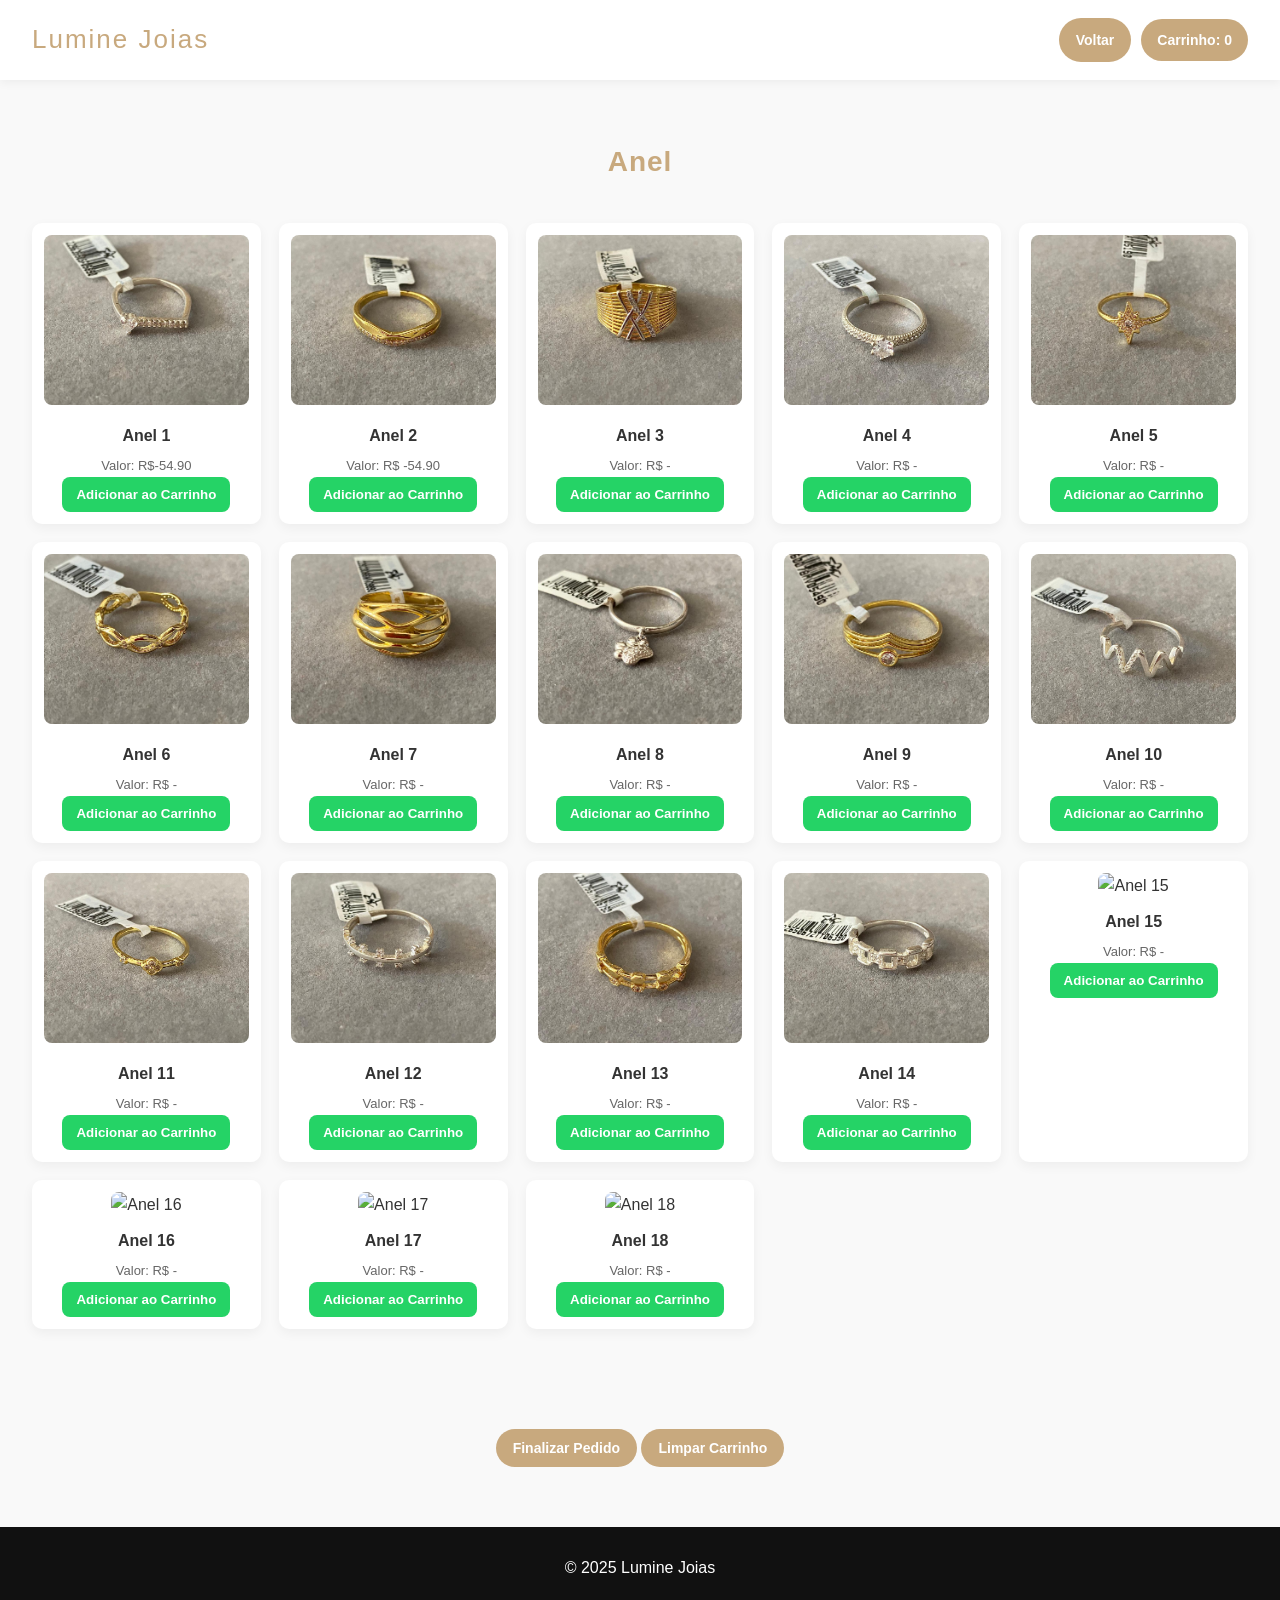
==== anel.html @ 7df18881 "Update anel.html" ====
<!doctype html>
<html lang="pt-BR">
<head>
<meta charset="utf-8"/><meta name="viewport" content="width=device-width,initial-scale=1"/>
<title>Anel - Lumine Joias</title>
<meta name="description" content="Categoria de Anel da Lumine Joias. Peças exclusivas com garantia.">
<link rel="stylesheet" href="style.css"/>
</head>
<body>
<header><div class="logo">Lumine Joias</div><div><a class="btn" href="index.html">Voltar</a> <span class="cart-indicator">Carrinho: <span id="cart-count">0</span></span></div></header>
<section class="section"><h2>Anel</h2><div class="product-grid">
    <div class="product-item">
      <img src="fotos/aneis/anel1.jpeg" alt="Anel 1"/>
      <h3>Anel 1</h3>
      <p class="small-note">Valor: R$-54.90 </p>
      <button class="add-btn" onclick="addToCart('Anel 1')">Adicionar ao Carrinho</button>
    </div>
    <div class="product-item">
      <img src="fotos/aneis/anel2.jpeg" alt="Anel 2"/>
      <h3>Anel 2</h3>
      <p class="small-note">Valor: R$ -54.90</p> 
      <button class="add-btn" onclick="addToCart('Anel 2')">Adicionar ao Carrinho</button>
    </div>
    <div class="product-item">
      <img src="fotos/aneis/anel3.jpeg" alt="Anel 3"/>
      <h3>Anel 3</h3>
      <p class="small-note">Valor: R$ -</p>
      <button class="add-btn" onclick="addToCart('Anel 3')">Adicionar ao Carrinho</button>
    </div>
    <div class="product-item">
      <img src="fotos/aneis/anel4.jpeg" alt="Anel 4"/>
      <h3>Anel 4</h3>
      <p class="small-note">Valor: R$ -</p>
      <button class="add-btn" onclick="addToCart('Anel 4')">Adicionar ao Carrinho</button>
    </div>
    <div class="product-item">
      <img src="fotos/aneis/anel5.jpeg" alt="Anel 5"/>
      <h3>Anel 5</h3>
      <p class="small-note">Valor: R$ -</p>
      <button class="add-btn" onclick="addToCart('Anel 5')">Adicionar ao Carrinho</button>
    </div>
    <div class="product-item">
      <img src="fotos/aneis/anel6.jpeg" alt="Anel 6"/>
      <h3>Anel 6</h3>
      <p class="small-note">Valor: R$ -</p>
      <button class="add-btn" onclick="addToCart('Anel 6')">Adicionar ao Carrinho</button>
    </div>
    <div class="product-item">
      <img src="fotos/aneis/anel7.jpeg" alt="Anel 7"/>
      <h3>Anel 7</h3>
      <p class="small-note">Valor: R$ -</p>
      <button class="add-btn" onclick="addToCart('Anel 7')">Adicionar ao Carrinho</button>
    </div>
    <div class="product-item">
      <img src="fotos/aneis/anel8.jpeg" alt="Anel 8"/>
      <h3>Anel 8</h3>
      <p class="small-note">Valor: R$ -</p>
      <button class="add-btn" onclick="addToCart('Anel 8')">Adicionar ao Carrinho</button>
    </div>
    <div class="product-item">
      <img src="fotos/aneis/anel9.jpeg" alt="Anel 9"/>
      <h3>Anel 9</h3>
      <p class="small-note">Valor: R$ -</p>
      <button class="add-btn" onclick="addToCart('Anel 9')">Adicionar ao Carrinho</button>
    </div>
    <div class="product-item">
      <img src="fotos/aneis/anel10.jpeg" alt="Anel 10"/>
      <h3>Anel 10</h3>
      <p class="small-note">Valor: R$ -</p>
      <button class="add-btn" onclick="addToCart('Anel 10')">Adicionar ao Carrinho</button>
    </div>
    <div class="product-item">
      <img src="fotos/aneis/anel11.jpeg" alt="Anel 11"/>
      <h3>Anel 11</h3>
      <p class="small-note">Valor: R$ -</p>
      <button class="add-btn" onclick="addToCart('Anel 11')">Adicionar ao Carrinho</button>
    </div>
    <div class="product-item">
      <img src="fotos/aneis/anel12.jpeg" alt="Anel 12"/>
      <h3>Anel 12</h3>
      <p class="small-note">Valor: R$ -</p>
      <button class="add-btn" onclick="addToCart('Anel 12')">Adicionar ao Carrinho</button>
    </div>
    <div class="product-item">
      <img src="fotos/aneis/anel13.jpeg" alt="Anel 13"/>
      <h3>Anel 13</h3>
      <p class="small-note">Valor: R$ -</p>
      <button class="add-btn" onclick="addToCart('Anel 13')">Adicionar ao Carrinho</button>
    </div>
    <div class="product-item">
      <img src="fotos/aneis/anel14.jpeg" alt="Anel 14"/>
      <h3>Anel 14</h3>
      <p class="small-note">Valor: R$ -</p>
      <button class="add-btn" onclick="addToCart('Anel 14')">Adicionar ao Carrinho</button>
    </div>
    <div class="product-item">
      <img src="fotos/aneis/anel15.jpeg" alt="Anel 15"/>
      <h3>Anel 15</h3>
      <p class="small-note">Valor: R$ -</p>
      <button class="add-btn" onclick="addToCart('Anel 15')">Adicionar ao Carrinho</button>
    </div>
    <div class="product-item">
      <img src="fotos/aneis/anel16.jpeg" alt="Anel 16"/>
      <h3>Anel 16</h3>
      <p class="small-note">Valor: R$ -</p>
      <button class="add-btn" onclick="addToCart('Anel 16')">Adicionar ao Carrinho</button>
    </div>
    <div class="product-item">
      <img src="fotos/aneis/anel17.jpeg" alt="Anel 17"/>
      <h3>Anel 17</h3>
      <p class="small-note">Valor: R$ -</p>
      <button class="add-btn" onclick="addToCart('Anel 17')">Adicionar ao Carrinho</button>
    </div>
    <div class="product-item">
      <img src="fotos/aneis/anel18.jpeg" alt="Anel 18"/>
      <h3>Anel 18</h3>
      <p class="small-note">Valor: R$ -</p>
      <button class="add-btn" onclick="addToCart('Anel 18')">Adicionar ao Carrinho</button>
    </div></div></section>
<div style="text-align:center;padding:20px"><button class="btn" onclick="finalizeOrder()">Finalizar Pedido</button> <button class="btn" onclick="clearCart()">Limpar Carrinho</button></div>
<footer class="footer"><p>© 2025 Lumine Joias</p></footer>
<script src="carrinho.js"></script>
</body></html>
---- style.css ----
/* ===============================
   Lumine Joias - style.css
   Premium, limpo e responsivo
   =============================== */
.destaque {
  background: #25D366;
}
* {
  box-sizing: border-box;
  margin: 0;
  padding: 0;
}

html {
  scroll-behavior: smooth;
}

body {
  font-family: Arial, Helvetica, sans-serif;
  background: #f9f9f9;
  color: #333;
  line-height: 1.6;
}

/* ================= HEADER ================= */

header {
  background: #fff;
  padding: 18px 32px;
  display: flex;
  align-items: center;
  justify-content: space-between;
  gap: 16px;
  box-shadow: 0 2px 10px rgba(0, 0, 0, 0.06);
  position: sticky;
  top: 0;
  z-index: 1000;
}

.logo {
  font-size: 26px;
  letter-spacing: 2px;
  font-weight: 300;
  color: #C8A97E;
  white-space: nowrap;
}

header > div:last-child {
  display: flex;
  align-items: center;
  flex-wrap: wrap;
  gap: 10px;
  justify-content: flex-end;
}

/* Botões do menu */
.btn {
  display: inline-flex;
  align-items: center;
  justify-content: center;
  background: #C8A97E;
  color: #fff;
  padding: 10px 16px;
  border-radius: 999px;
  text-decoration: none;
  font-weight: 700;
  font-size: 14px;
  transition: 0.25s ease;
  border: 1px solid transparent;
}

.btn:hover {
  background: #b8956c;
  transform: translateY(-1px);
}

/* Indicador do carrinho */
.cart-indicator {
  background: #C8A97E;
  padding: 10px 16px;
  border-radius: 999px;
  color: #fff;
  font-weight: 700;
  font-size: 14px;
  white-space: nowrap;
}

/* ================= HERO ================= */

.hero {
  background-image: url('fotos/aneis/mostruario2026.png');
  background-size: cover;
  background-position: center center;
  background-repeat: no-repeat;

  height: 62vh;
  min-height: 420px;
  display: flex;
  align-items: center;
  justify-content: center;

  position: relative;
  overflow: hidden;
}

/* Camada escura sofisticada */
.hero::before {
  content: "";
  position: absolute;
  inset: 0;
  background: linear-gradient(
    to bottom,
    rgba(0, 0, 0, 0.58),
    rgba(0, 0, 0, 0.28)
  );
}

/* Conteúdo sobre a imagem */
.hero .content {
  position: relative;
  z-index: 2;
  text-align: center;
  color: #fff;
  padding: 24px;
  max-width: 900px;
}

/* Título do hero */
.hero h1 {
  font-size: clamp(2.4rem, 5vw, 4.8rem);
  font-weight: 300;
  letter-spacing: 6px;
  text-transform: uppercase;
  margin-bottom: 10px;
}

/* Texto do hero */
.hero p {
  font-size: clamp(1rem, 2vw, 1.15rem);
  letter-spacing: 2px;
  margin-bottom: 18px;
  opacity: 0.96;
}

/* Botão do hero */
.btn-hero {
  display: inline-block;
  padding: 13px 24px;
  border-radius: 999px;
  background: transparent;
  border: 1px solid #C8A97E;
  color: #C8A97E;
  text-decoration: none;
  font-weight: 700;
  letter-spacing: 1.5px;
  transition: 0.25s ease;
}

.btn-hero:hover {
  background: #C8A97E;
  color: #111;
  transform: translateY(-1px);
}

/* ================= SEÇÕES ================= */

.section {
  padding: 60px 32px;
  text-align: center;
}

.section h2 {
  color: #C8A97E;
  margin-bottom: 18px;
  font-size: 28px;
  letter-spacing: 1px;
}

/* ================= CARD DE CATEGORIAS ================= */

.products {
  display: grid;
  grid-template-columns: repeat(auto-fit, minmax(220px, 1fr));
  gap: 24px;
  margin-top: 24px;
}

.card {
  background: #fff;
  border-radius: 14px;
  overflow: hidden;
  box-shadow: 0 8px 24px rgba(0, 0, 0, 0.06);
  transition: 0.25s ease;
}

.card:hover {
  transform: translateY(-4px);
}

.card img {
  width: 100%;
  height: 240px;
  object-fit: cover;
  display: block;
}

.card .info {
  padding: 16px;
  text-align: left;
}

.card h3 {
  margin-bottom: 6px;
  font-size: 18px;
  color: #222;
}

.card p {
  margin-bottom: 12px;
  color: #666;
  font-size: 14px;
}

.small-note {
  font-size: 13px;
  color: #666;
  margin-top: 8px;
}

/* ================= PÁGINAS INTERNAS ================= */

.product-grid {
  display: grid;
  grid-template-columns: repeat(auto-fit, minmax(200px, 1fr));
  gap: 18px;
  padding: 20px 0;
}

.product-item {
  background: #fff;
  padding: 12px;
  border-radius: 10px;
  text-align: center;
  box-shadow: 0 4px 12px rgba(0, 0, 0, 0.05);
}

.product-item img {
  width: 100%;
  height: 170px;
  object-fit: cover;
  border-radius: 8px;
}

.product-item h3 {
  margin: 10px 0 6px;
  font-size: 16px;
}

/* Botão verde de compra */
.add-btn {
  display: inline-block;
  background: #25D366;
  border: none;
  padding: 10px 14px;
  border-radius: 8px;
  color: #fff;
  cursor: pointer;
  font-weight: 700;
  transition: 0.25s ease;
}

.add-btn:hover {
  filter: brightness(0.95);
  transform: translateY(-1px);
}

/* ================= FOOTER ================= */

.footer {
  background: #111;
  color: #fff;
  padding: 28px 20px;
  text-align: center;
  margin-top: 40px;
}

/* ================= WHATSAPP FLUTUANTE ================= */

.whatsapp-float {
  position: fixed;
  right: 20px;
  bottom: 20px;
  width: 62px;
  height: 62px;
  background: #25D366;
  border-radius: 50%;
  display: flex;
  align-items: center;
  justify-content: center;
  color: #fff;
  font-size: 28px;
  text-decoration: none;
  box-shadow: 0 8px 18px rgba(0, 0, 0, 0.28);
  z-index: 9999;
  transition: 0.25s ease;
}

.whatsapp-float:hover {
  transform: scale(1.08);
}

/* ================= RESPONSIVO ================= */

@media (max-width: 900px) {
  header {
    flex-direction: column;
    align-items: flex-start;
  }

  header > div:last-child {
    justify-content: flex-start;
  }

  .hero {
    height: 56vh;
    min-height: 360px;
  }
}

@media (max-width: 600px) {
  header {
    padding: 14px 16px;
  }

  .logo {
    font-size: 22px;
  }

  .btn,
  .cart-indicator {
    font-size: 13px;
    padding: 9px 12px;
  }

  .hero h1 {
    letter-spacing: 3px;
  }

  .hero p {
    letter-spacing: 1px;
  }

  .section {
    padding: 48px 18px;
  }

  .card img {
    height: 220px;
  }
}
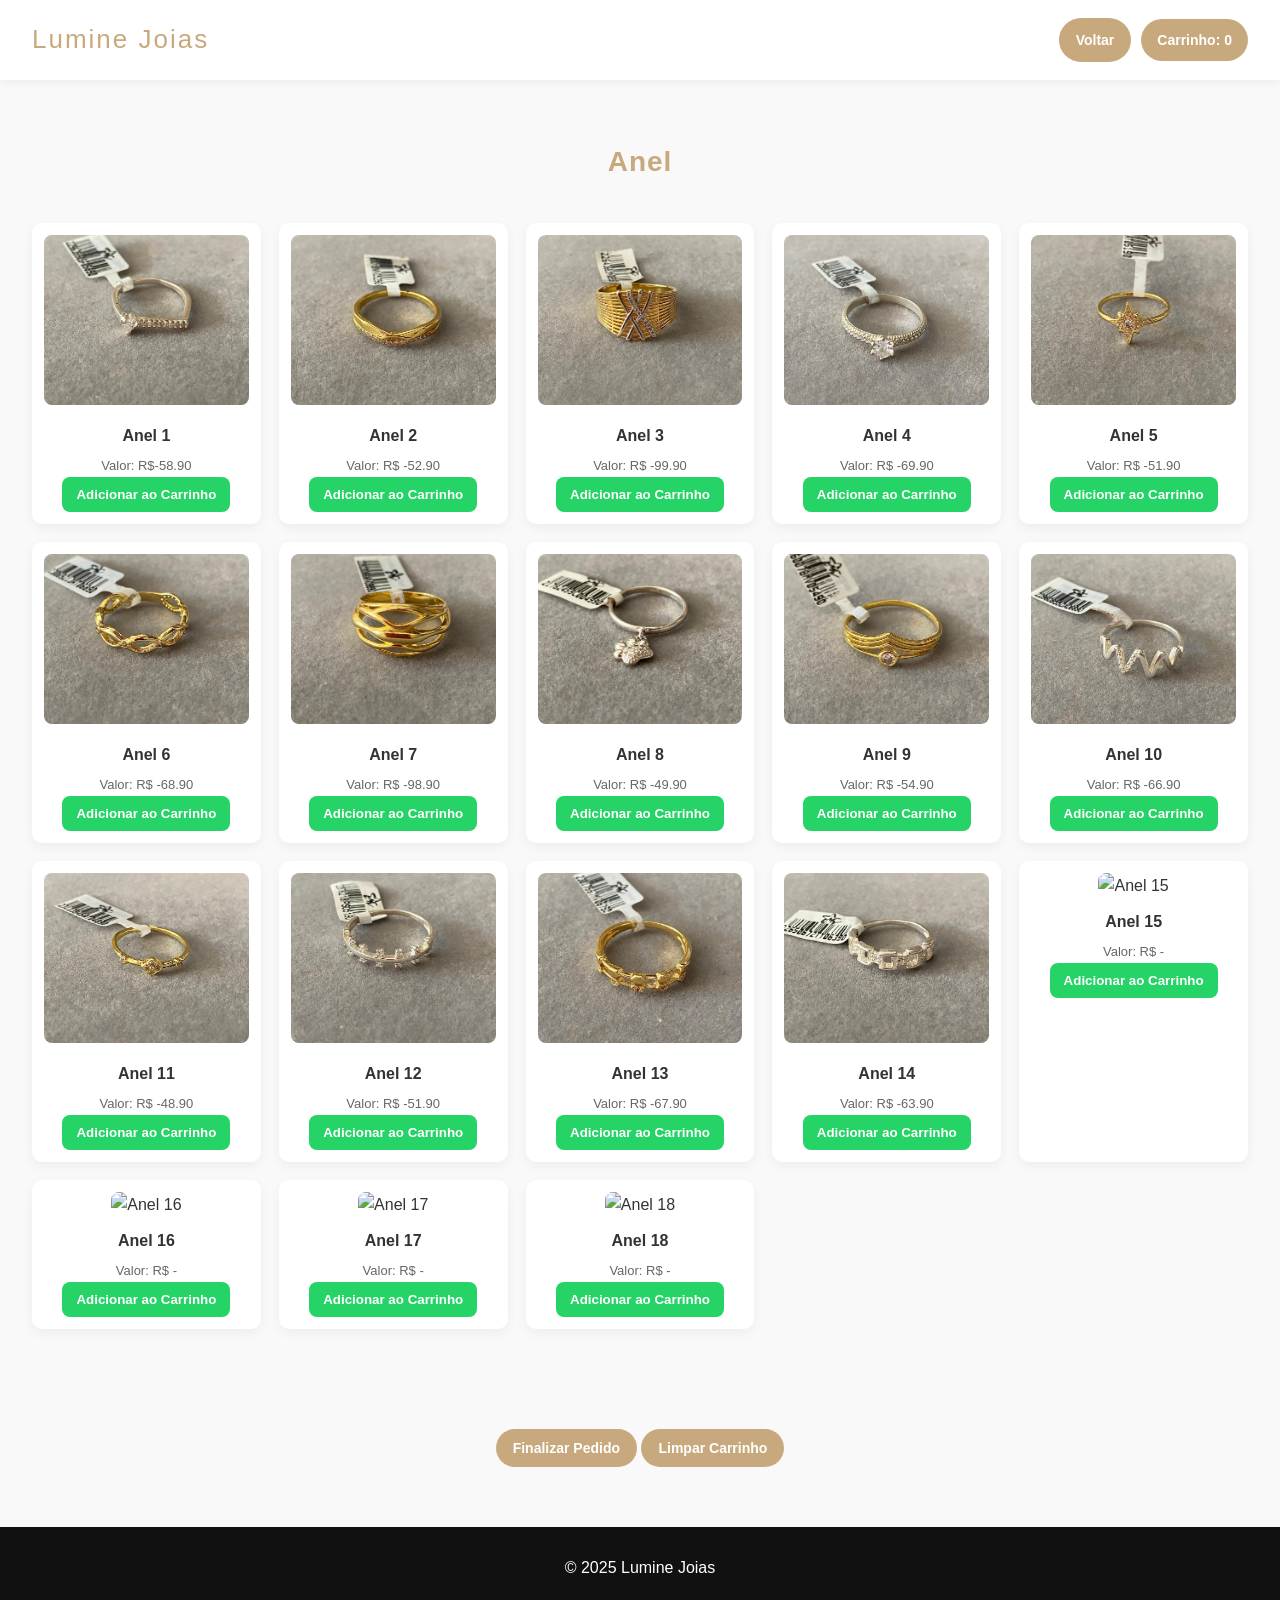
==== commit a405409a: "Update anel.html" ====
--- a/anel.html
+++ b/anel.html
@@ -12,85 +12,85 @@
     <div class="product-item">
       <img src="fotos/aneis/anel1.jpeg" alt="Anel 1"/>
       <h3>Anel 1</h3>
-      <p class="small-note">Valor: R$-54.90 </p>
+      <p class="small-note">Valor: R$-58.90 </p>
       <button class="add-btn" onclick="addToCart('Anel 1')">Adicionar ao Carrinho</button>
     </div>
     <div class="product-item">
       <img src="fotos/aneis/anel2.jpeg" alt="Anel 2"/>
       <h3>Anel 2</h3>
-      <p class="small-note">Valor: R$ -54.90</p> 
+      <p class="small-note">Valor: R$ -52.90</p> 
       <button class="add-btn" onclick="addToCart('Anel 2')">Adicionar ao Carrinho</button>
     </div>
     <div class="product-item">
       <img src="fotos/aneis/anel3.jpeg" alt="Anel 3"/>
       <h3>Anel 3</h3>
-      <p class="small-note">Valor: R$ -</p>
+      <p class="small-note">Valor: R$ -99.90</p>
       <button class="add-btn" onclick="addToCart('Anel 3')">Adicionar ao Carrinho</button>
     </div>
     <div class="product-item">
       <img src="fotos/aneis/anel4.jpeg" alt="Anel 4"/>
       <h3>Anel 4</h3>
-      <p class="small-note">Valor: R$ -</p>
+      <p class="small-note">Valor: R$ -69.90</p>
       <button class="add-btn" onclick="addToCart('Anel 4')">Adicionar ao Carrinho</button>
     </div>
     <div class="product-item">
       <img src="fotos/aneis/anel5.jpeg" alt="Anel 5"/>
       <h3>Anel 5</h3>
-      <p class="small-note">Valor: R$ -</p>
+      <p class="small-note">Valor: R$ -51.90</p>
       <button class="add-btn" onclick="addToCart('Anel 5')">Adicionar ao Carrinho</button>
     </div>
     <div class="product-item">
       <img src="fotos/aneis/anel6.jpeg" alt="Anel 6"/>
       <h3>Anel 6</h3>
-      <p class="small-note">Valor: R$ -</p>
+      <p class="small-note">Valor: R$ -68.90</p>
       <button class="add-btn" onclick="addToCart('Anel 6')">Adicionar ao Carrinho</button>
     </div>
     <div class="product-item">
       <img src="fotos/aneis/anel7.jpeg" alt="Anel 7"/>
       <h3>Anel 7</h3>
-      <p class="small-note">Valor: R$ -</p>
+      <p class="small-note">Valor: R$ -98.90</p>
       <button class="add-btn" onclick="addToCart('Anel 7')">Adicionar ao Carrinho</button>
     </div>
     <div class="product-item">
       <img src="fotos/aneis/anel8.jpeg" alt="Anel 8"/>
       <h3>Anel 8</h3>
-      <p class="small-note">Valor: R$ -</p>
+      <p class="small-note">Valor: R$ -49.90</p>
       <button class="add-btn" onclick="addToCart('Anel 8')">Adicionar ao Carrinho</button>
     </div>
     <div class="product-item">
       <img src="fotos/aneis/anel9.jpeg" alt="Anel 9"/>
       <h3>Anel 9</h3>
-      <p class="small-note">Valor: R$ -</p>
+      <p class="small-note">Valor: R$ -54.90</p>
       <button class="add-btn" onclick="addToCart('Anel 9')">Adicionar ao Carrinho</button>
     </div>
     <div class="product-item">
       <img src="fotos/aneis/anel10.jpeg" alt="Anel 10"/>
       <h3>Anel 10</h3>
-      <p class="small-note">Valor: R$ -</p>
+      <p class="small-note">Valor: R$ -66.90</p>
       <button class="add-btn" onclick="addToCart('Anel 10')">Adicionar ao Carrinho</button>
     </div>
     <div class="product-item">
       <img src="fotos/aneis/anel11.jpeg" alt="Anel 11"/>
       <h3>Anel 11</h3>
-      <p class="small-note">Valor: R$ -</p>
+      <p class="small-note">Valor: R$ -48.90</p>
       <button class="add-btn" onclick="addToCart('Anel 11')">Adicionar ao Carrinho</button>
     </div>
     <div class="product-item">
       <img src="fotos/aneis/anel12.jpeg" alt="Anel 12"/>
       <h3>Anel 12</h3>
-      <p class="small-note">Valor: R$ -</p>
+      <p class="small-note">Valor: R$ -51.90</p>
       <button class="add-btn" onclick="addToCart('Anel 12')">Adicionar ao Carrinho</button>
     </div>
     <div class="product-item">
       <img src="fotos/aneis/anel13.jpeg" alt="Anel 13"/>
       <h3>Anel 13</h3>
-      <p class="small-note">Valor: R$ -</p>
+      <p class="small-note">Valor: R$ -67.90</p>
       <button class="add-btn" onclick="addToCart('Anel 13')">Adicionar ao Carrinho</button>
     </div>
     <div class="product-item">
       <img src="fotos/aneis/anel14.jpeg" alt="Anel 14"/>
       <h3>Anel 14</h3>
-      <p class="small-note">Valor: R$ -</p>
+      <p class="small-note">Valor: R$ -63.90</p>
       <button class="add-btn" onclick="addToCart('Anel 14')">Adicionar ao Carrinho</button>
     </div>
     <div class="product-item">
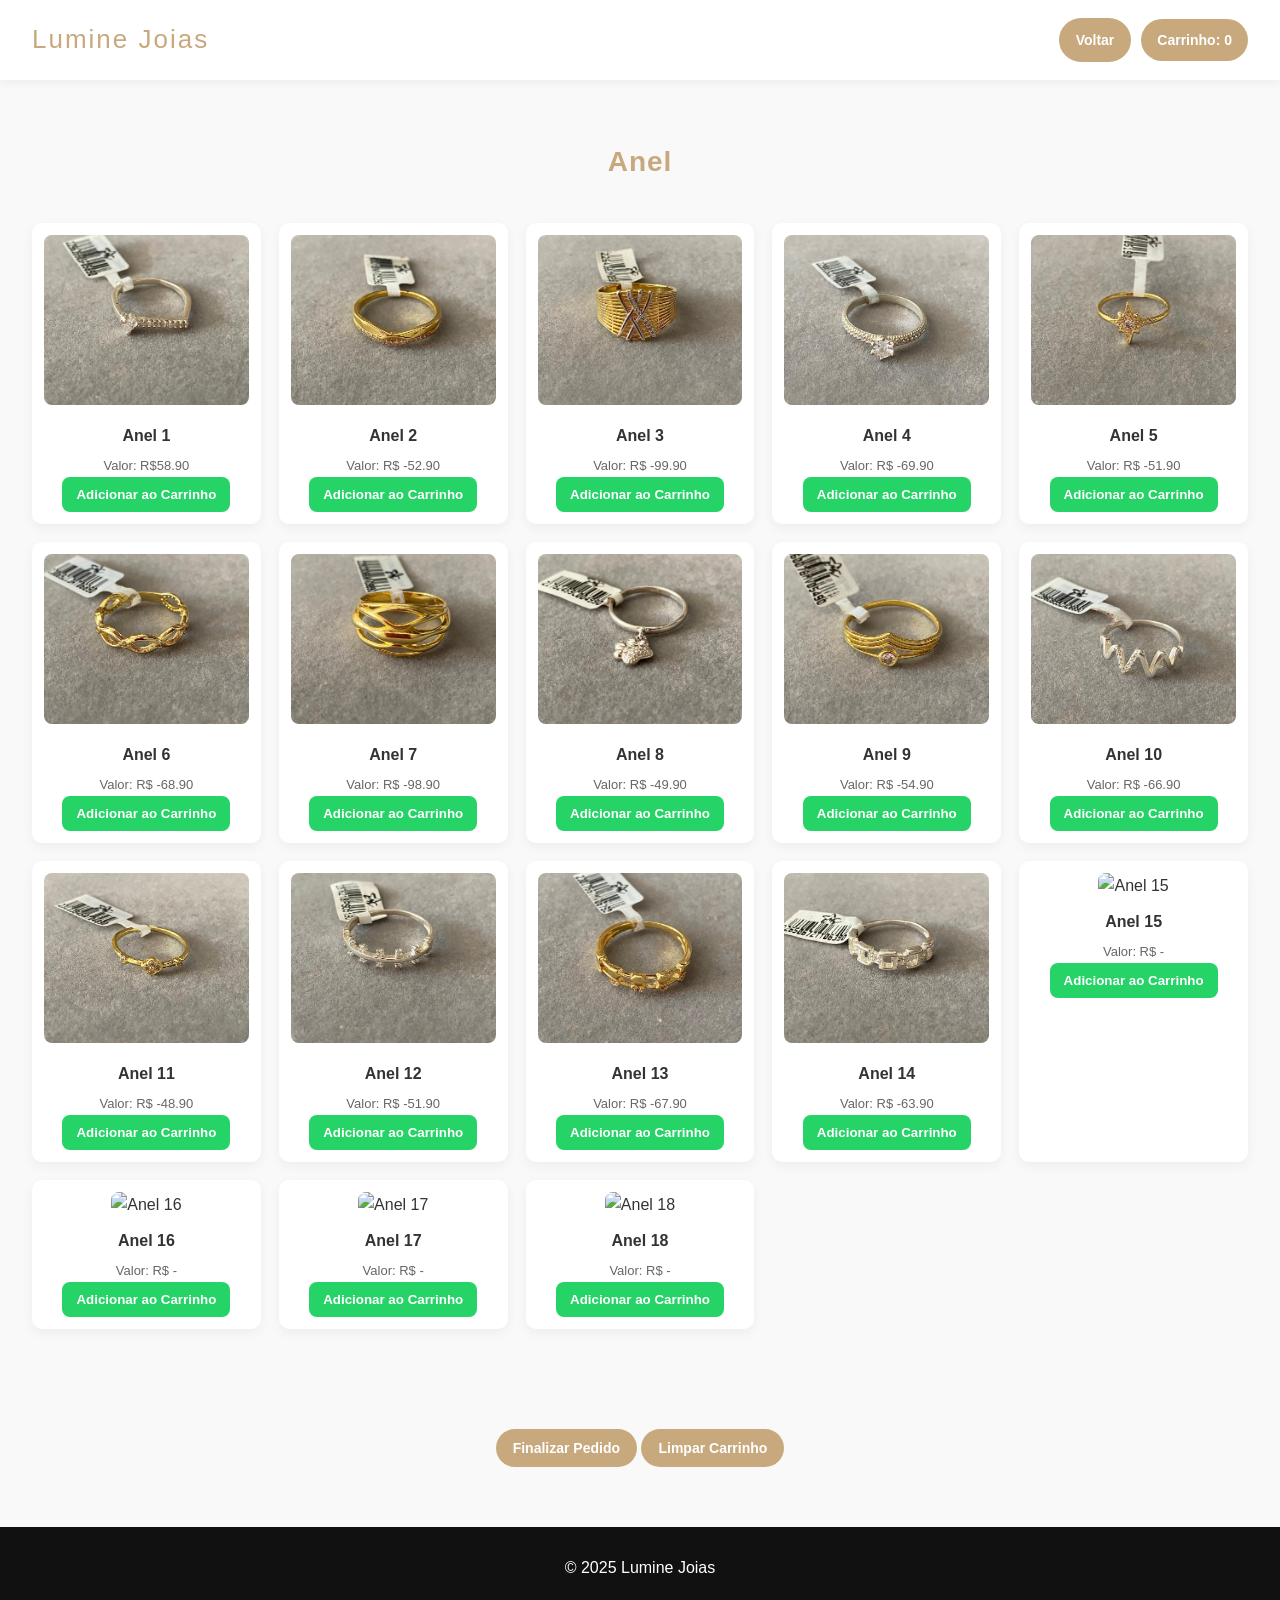
==== commit b0b0eb49: "Update anel.html" ====
--- a/anel.html
+++ b/anel.html
@@ -12,7 +12,7 @@
     <div class="product-item">
       <img src="fotos/aneis/anel1.jpeg" alt="Anel 1"/>
       <h3>Anel 1</h3>
-      <p class="small-note">Valor: R$-58.90 </p>
+      <p class="small-note">Valor: R$58.90 </p>
       <button class="add-btn" onclick="addToCart('Anel 1')">Adicionar ao Carrinho</button>
     </div>
     <div class="product-item">
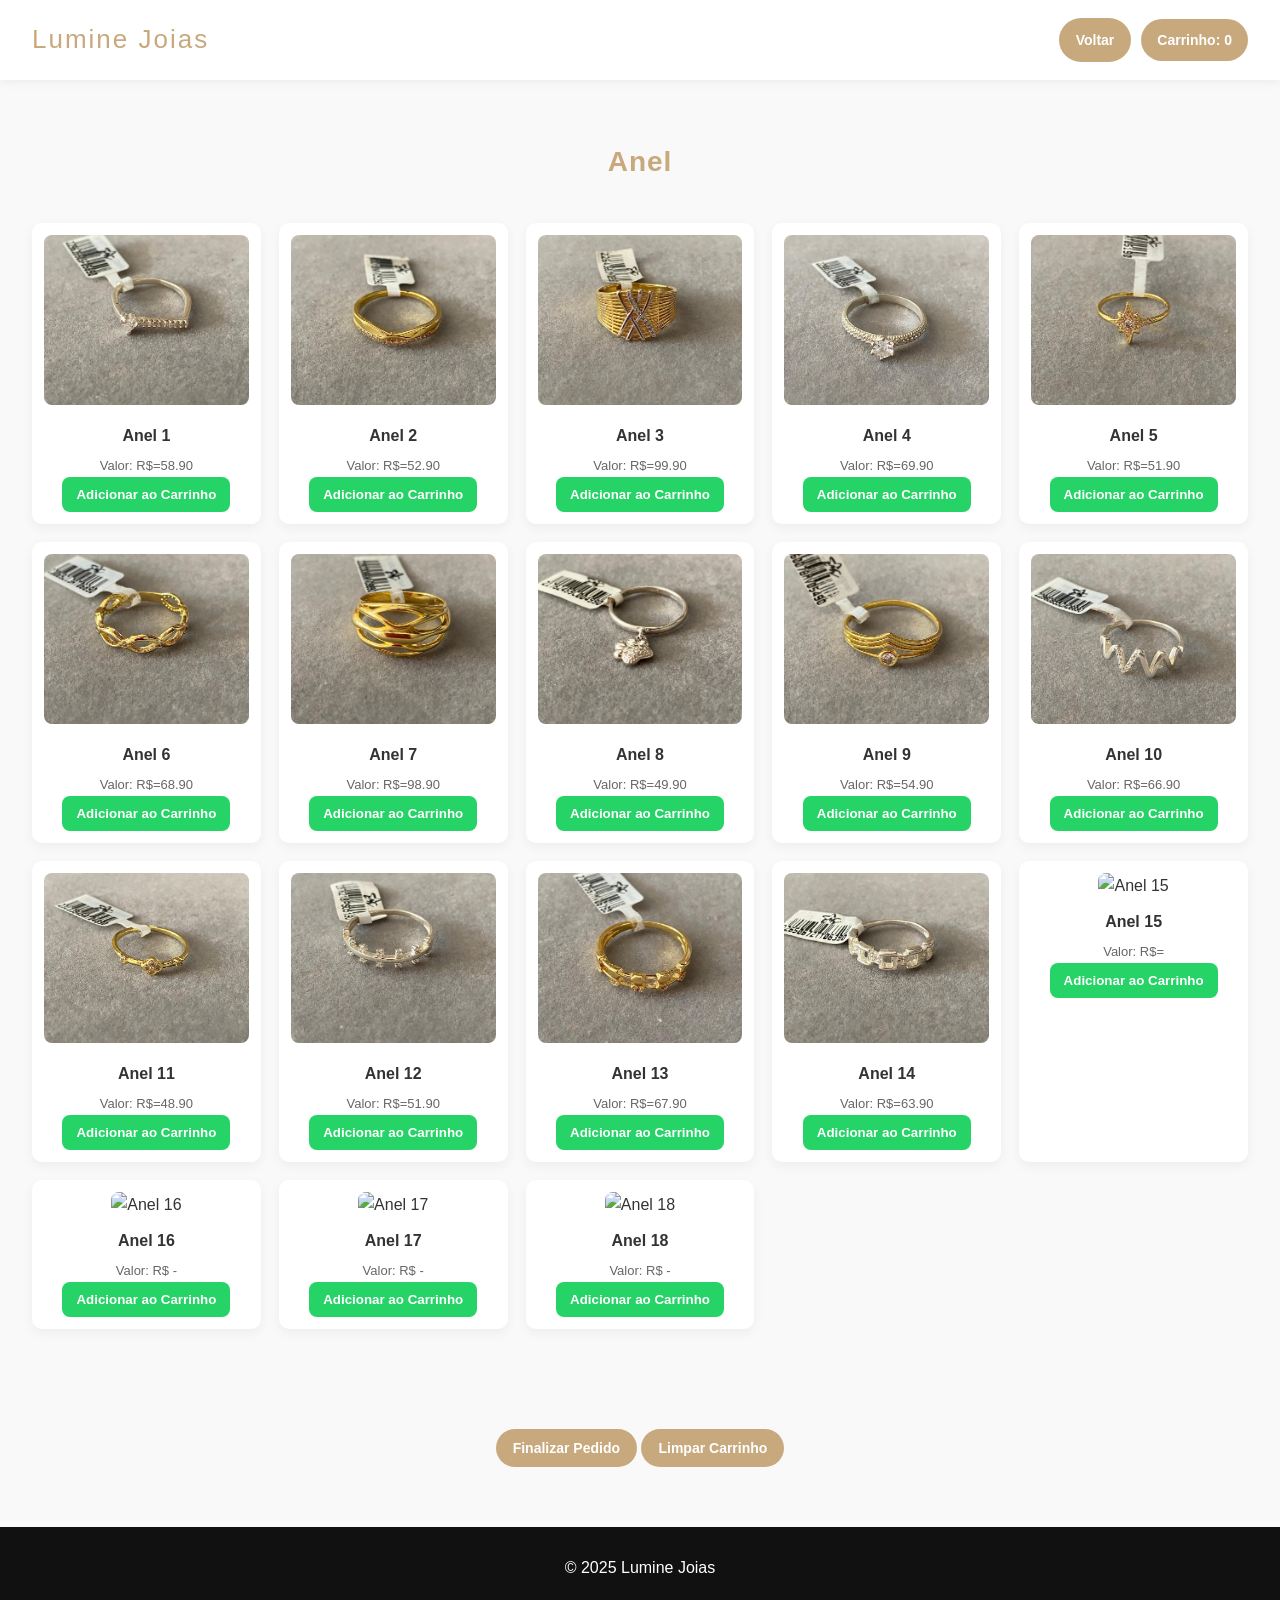
==== commit 4c53f7cc: "Fix price formatting for multiple rings" ====
--- a/anel.html
+++ b/anel.html
@@ -12,91 +12,91 @@
     <div class="product-item">
       <img src="fotos/aneis/anel1.jpeg" alt="Anel 1"/>
       <h3>Anel 1</h3>
-      <p class="small-note">Valor: R$58.90 </p>
+      <p class="small-note">Valor: R$=58.90 </p>
       <button class="add-btn" onclick="addToCart('Anel 1')">Adicionar ao Carrinho</button>
     </div>
     <div class="product-item">
       <img src="fotos/aneis/anel2.jpeg" alt="Anel 2"/>
       <h3>Anel 2</h3>
-      <p class="small-note">Valor: R$ -52.90</p> 
+      <p class="small-note">Valor: R$=52.90</p> 
       <button class="add-btn" onclick="addToCart('Anel 2')">Adicionar ao Carrinho</button>
     </div>
     <div class="product-item">
       <img src="fotos/aneis/anel3.jpeg" alt="Anel 3"/>
       <h3>Anel 3</h3>
-      <p class="small-note">Valor: R$ -99.90</p>
+      <p class="small-note">Valor: R$=99.90</p>
       <button class="add-btn" onclick="addToCart('Anel 3')">Adicionar ao Carrinho</button>
     </div>
     <div class="product-item">
       <img src="fotos/aneis/anel4.jpeg" alt="Anel 4"/>
       <h3>Anel 4</h3>
-      <p class="small-note">Valor: R$ -69.90</p>
+      <p class="small-note">Valor: R$=69.90</p>
       <button class="add-btn" onclick="addToCart('Anel 4')">Adicionar ao Carrinho</button>
     </div>
     <div class="product-item">
       <img src="fotos/aneis/anel5.jpeg" alt="Anel 5"/>
       <h3>Anel 5</h3>
-      <p class="small-note">Valor: R$ -51.90</p>
+      <p class="small-note">Valor: R$=51.90</p>
       <button class="add-btn" onclick="addToCart('Anel 5')">Adicionar ao Carrinho</button>
     </div>
     <div class="product-item">
       <img src="fotos/aneis/anel6.jpeg" alt="Anel 6"/>
       <h3>Anel 6</h3>
-      <p class="small-note">Valor: R$ -68.90</p>
+      <p class="small-note">Valor: R$=68.90</p>
       <button class="add-btn" onclick="addToCart('Anel 6')">Adicionar ao Carrinho</button>
     </div>
     <div class="product-item">
       <img src="fotos/aneis/anel7.jpeg" alt="Anel 7"/>
       <h3>Anel 7</h3>
-      <p class="small-note">Valor: R$ -98.90</p>
+      <p class="small-note">Valor: R$=98.90</p>
       <button class="add-btn" onclick="addToCart('Anel 7')">Adicionar ao Carrinho</button>
     </div>
     <div class="product-item">
       <img src="fotos/aneis/anel8.jpeg" alt="Anel 8"/>
       <h3>Anel 8</h3>
-      <p class="small-note">Valor: R$ -49.90</p>
+      <p class="small-note">Valor: R$=49.90</p>
       <button class="add-btn" onclick="addToCart('Anel 8')">Adicionar ao Carrinho</button>
     </div>
     <div class="product-item">
       <img src="fotos/aneis/anel9.jpeg" alt="Anel 9"/>
       <h3>Anel 9</h3>
-      <p class="small-note">Valor: R$ -54.90</p>
+      <p class="small-note">Valor: R$=54.90</p>
       <button class="add-btn" onclick="addToCart('Anel 9')">Adicionar ao Carrinho</button>
     </div>
     <div class="product-item">
       <img src="fotos/aneis/anel10.jpeg" alt="Anel 10"/>
       <h3>Anel 10</h3>
-      <p class="small-note">Valor: R$ -66.90</p>
+      <p class="small-note">Valor: R$=66.90</p>
       <button class="add-btn" onclick="addToCart('Anel 10')">Adicionar ao Carrinho</button>
     </div>
     <div class="product-item">
       <img src="fotos/aneis/anel11.jpeg" alt="Anel 11"/>
       <h3>Anel 11</h3>
-      <p class="small-note">Valor: R$ -48.90</p>
+      <p class="small-note">Valor: R$=48.90</p>
       <button class="add-btn" onclick="addToCart('Anel 11')">Adicionar ao Carrinho</button>
     </div>
     <div class="product-item">
       <img src="fotos/aneis/anel12.jpeg" alt="Anel 12"/>
       <h3>Anel 12</h3>
-      <p class="small-note">Valor: R$ -51.90</p>
+      <p class="small-note">Valor: R$=51.90</p>
       <button class="add-btn" onclick="addToCart('Anel 12')">Adicionar ao Carrinho</button>
     </div>
     <div class="product-item">
       <img src="fotos/aneis/anel13.jpeg" alt="Anel 13"/>
       <h3>Anel 13</h3>
-      <p class="small-note">Valor: R$ -67.90</p>
+      <p class="small-note">Valor: R$=67.90</p>
       <button class="add-btn" onclick="addToCart('Anel 13')">Adicionar ao Carrinho</button>
     </div>
     <div class="product-item">
       <img src="fotos/aneis/anel14.jpeg" alt="Anel 14"/>
       <h3>Anel 14</h3>
-      <p class="small-note">Valor: R$ -63.90</p>
+      <p class="small-note">Valor: R$=63.90</p>
       <button class="add-btn" onclick="addToCart('Anel 14')">Adicionar ao Carrinho</button>
     </div>
     <div class="product-item">
       <img src="fotos/aneis/anel15.jpeg" alt="Anel 15"/>
       <h3>Anel 15</h3>
-      <p class="small-note">Valor: R$ -</p>
+      <p class="small-note">Valor: R$=</p>
       <button class="add-btn" onclick="addToCart('Anel 15')">Adicionar ao Carrinho</button>
     </div>
     <div class="product-item">
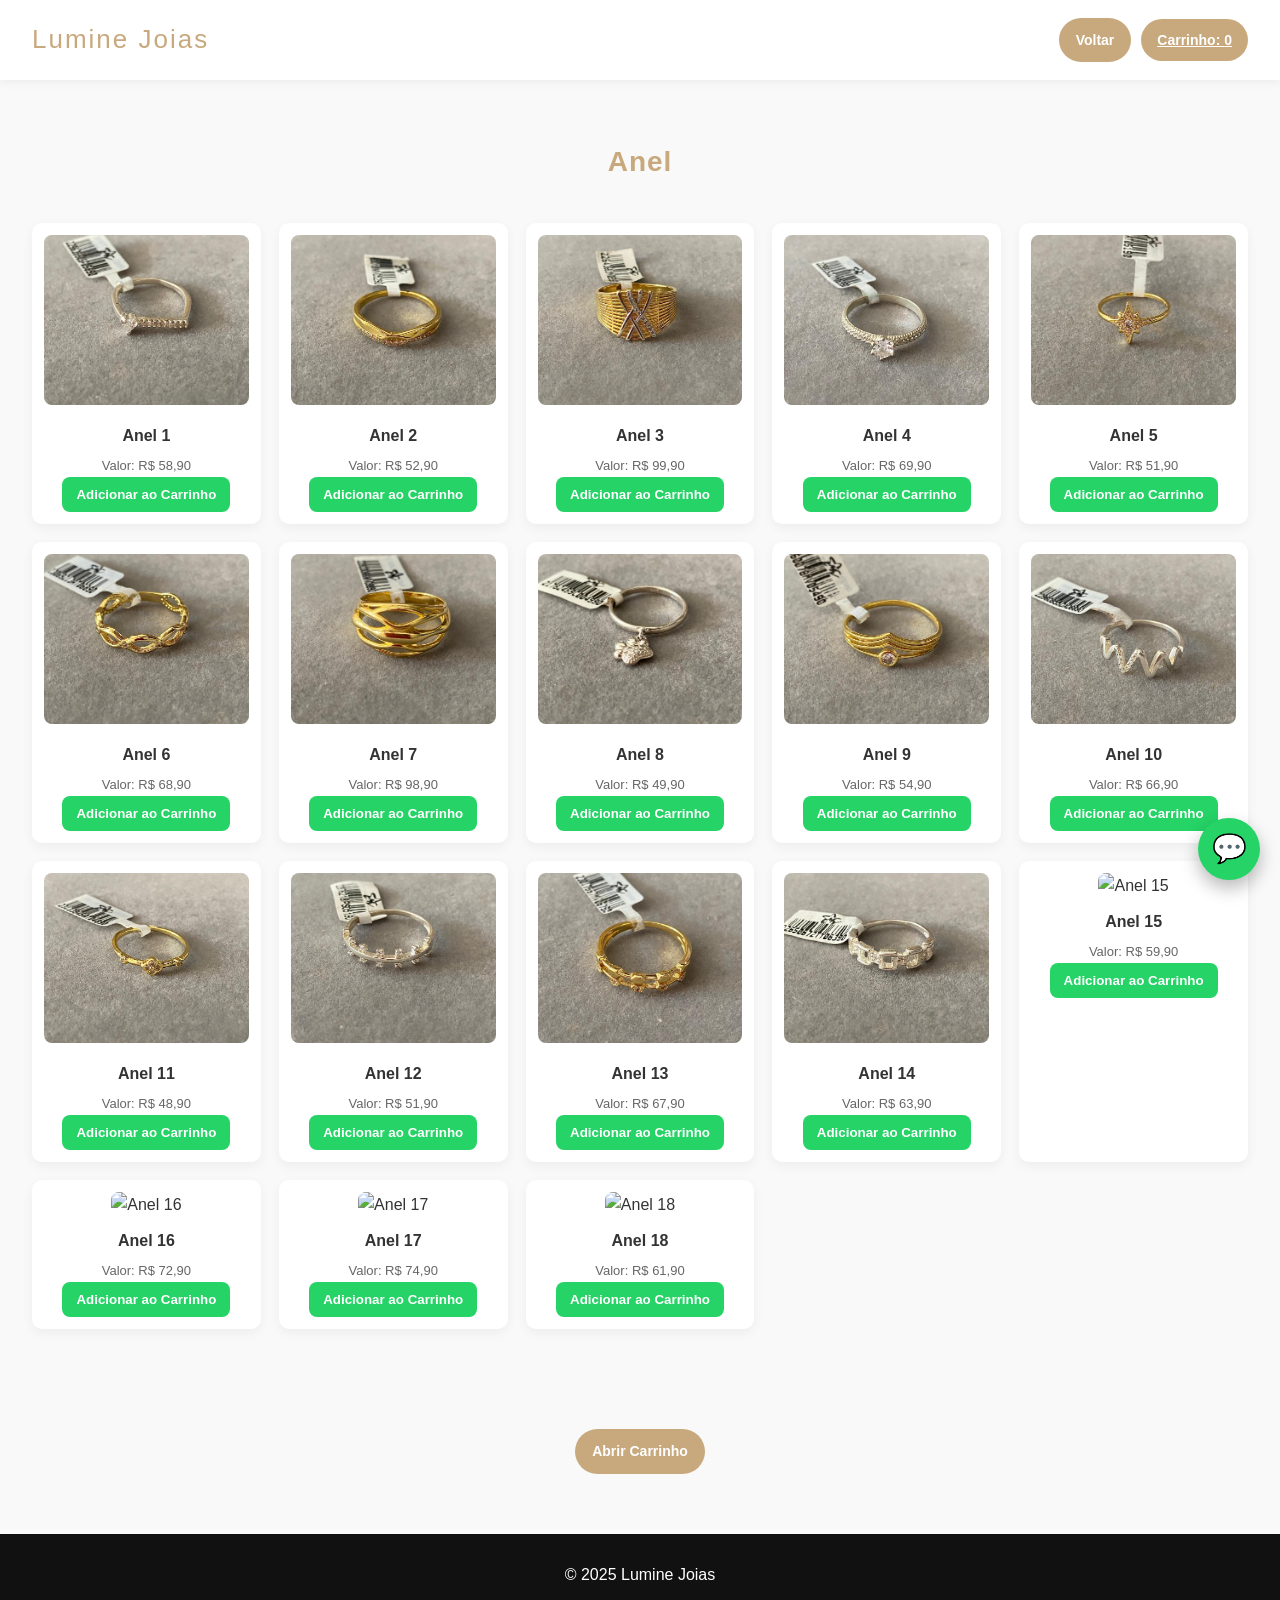
==== commit 65eb0a94: "Update anel.html" ====
--- a/anel.html
+++ b/anel.html
@@ -1,123 +1,174 @@
 <!doctype html>
 <html lang="pt-BR">
 <head>
-<meta charset="utf-8"/><meta name="viewport" content="width=device-width,initial-scale=1"/>
+<meta charset="utf-8" />
+<meta name="viewport" content="width=device-width,initial-scale=1" />
 <title>Anel - Lumine Joias</title>
-<meta name="description" content="Categoria de Anel da Lumine Joias. Peças exclusivas com garantia.">
-<link rel="stylesheet" href="style.css"/>
+<meta name="description" content="Categoria de Anel da Lumine Joias. Peças exclusivas com garantia." />
+<link rel="stylesheet" href="style.css" />
 </head>
 <body>
-<header><div class="logo">Lumine Joias</div><div><a class="btn" href="index.html">Voltar</a> <span class="cart-indicator">Carrinho: <span id="cart-count">0</span></span></div></header>
-<section class="section"><h2>Anel</h2><div class="product-grid">
+
+<header>
+  <div class="logo">Lumine Joias</div>
+  <div>
+    <a class="btn" href="index.html">Voltar</a>
+    <a href="carrinho.html" class="cart-indicator">Carrinho: <span id="cart-count">0</span></a>
+  </div>
+</header>
+
+<section class="section">
+  <h2>Anel</h2>
+
+  <div class="product-grid">
+
     <div class="product-item">
       <img src="fotos/aneis/anel1.jpeg" alt="Anel 1"/>
       <h3>Anel 1</h3>
-      <p class="small-note">Valor: R$=58.90 </p>
-      <button class="add-btn" onclick="addToCart('Anel 1')">Adicionar ao Carrinho</button>
+      <p class="small-note">Valor: R$ 58,90</p>
+      <button class="add-btn" onclick="adicionarCarrinho('Anel 1', 58.90, 'fotos/aneis/anel1.jpeg')">Adicionar ao Carrinho</button>
     </div>
+
     <div class="product-item">
       <img src="fotos/aneis/anel2.jpeg" alt="Anel 2"/>
       <h3>Anel 2</h3>
-      <p class="small-note">Valor: R$=52.90</p> 
-      <button class="add-btn" onclick="addToCart('Anel 2')">Adicionar ao Carrinho</button>
+      <p class="small-note">Valor: R$ 52,90</p>
+      <button class="add-btn" onclick="adicionarCarrinho('Anel 2', 52.90, 'fotos/aneis/anel2.jpeg')">Adicionar ao Carrinho</button>
     </div>
+
     <div class="product-item">
       <img src="fotos/aneis/anel3.jpeg" alt="Anel 3"/>
       <h3>Anel 3</h3>
-      <p class="small-note">Valor: R$=99.90</p>
-      <button class="add-btn" onclick="addToCart('Anel 3')">Adicionar ao Carrinho</button>
+      <p class="small-note">Valor: R$ 99,90</p>
+      <button class="add-btn" onclick="adicionarCarrinho('Anel 3', 99.90, 'fotos/aneis/anel3.jpeg')">Adicionar ao Carrinho</button>
     </div>
+
     <div class="product-item">
       <img src="fotos/aneis/anel4.jpeg" alt="Anel 4"/>
       <h3>Anel 4</h3>
-      <p class="small-note">Valor: R$=69.90</p>
-      <button class="add-btn" onclick="addToCart('Anel 4')">Adicionar ao Carrinho</button>
+      <p class="small-note">Valor: R$ 69,90</p>
+      <button class="add-btn" onclick="adicionarCarrinho('Anel 4', 69.90, 'fotos/aneis/anel4.jpeg')">Adicionar ao Carrinho</button>
     </div>
+
     <div class="product-item">
       <img src="fotos/aneis/anel5.jpeg" alt="Anel 5"/>
       <h3>Anel 5</h3>
-      <p class="small-note">Valor: R$=51.90</p>
-      <button class="add-btn" onclick="addToCart('Anel 5')">Adicionar ao Carrinho</button>
+      <p class="small-note">Valor: R$ 51,90</p>
+      <button class="add-btn" onclick="adicionarCarrinho('Anel 5', 51.90, 'fotos/aneis/anel5.jpeg')">Adicionar ao Carrinho</button>
     </div>
+
     <div class="product-item">
       <img src="fotos/aneis/anel6.jpeg" alt="Anel 6"/>
       <h3>Anel 6</h3>
-      <p class="small-note">Valor: R$=68.90</p>
-      <button class="add-btn" onclick="addToCart('Anel 6')">Adicionar ao Carrinho</button>
+      <p class="small-note">Valor: R$ 68,90</p>
+      <button class="add-btn" onclick="adicionarCarrinho('Anel 6', 68.90, 'fotos/aneis/anel6.jpeg')">Adicionar ao Carrinho</button>
     </div>
+
     <div class="product-item">
       <img src="fotos/aneis/anel7.jpeg" alt="Anel 7"/>
       <h3>Anel 7</h3>
-      <p class="small-note">Valor: R$=98.90</p>
-      <button class="add-btn" onclick="addToCart('Anel 7')">Adicionar ao Carrinho</button>
+      <p class="small-note">Valor: R$ 98,90</p>
+      <button class="add-btn" onclick="adicionarCarrinho('Anel 7', 98.90, 'fotos/aneis/anel7.jpeg')">Adicionar ao Carrinho</button>
     </div>
+
     <div class="product-item">
       <img src="fotos/aneis/anel8.jpeg" alt="Anel 8"/>
       <h3>Anel 8</h3>
-      <p class="small-note">Valor: R$=49.90</p>
-      <button class="add-btn" onclick="addToCart('Anel 8')">Adicionar ao Carrinho</button>
+      <p class="small-note">Valor: R$ 49,90</p>
+      <button class="add-btn" onclick="adicionarCarrinho('Anel 8', 49.90, 'fotos/aneis/anel8.jpeg')">Adicionar ao Carrinho</button>
     </div>
+
     <div class="product-item">
       <img src="fotos/aneis/anel9.jpeg" alt="Anel 9"/>
       <h3>Anel 9</h3>
-      <p class="small-note">Valor: R$=54.90</p>
-      <button class="add-btn" onclick="addToCart('Anel 9')">Adicionar ao Carrinho</button>
+      <p class="small-note">Valor: R$ 54,90</p>
+      <button class="add-btn" onclick="adicionarCarrinho('Anel 9', 54.90, 'fotos/aneis/anel9.jpeg')">Adicionar ao Carrinho</button>
     </div>
+
     <div class="product-item">
       <img src="fotos/aneis/anel10.jpeg" alt="Anel 10"/>
       <h3>Anel 10</h3>
-      <p class="small-note">Valor: R$=66.90</p>
-      <button class="add-btn" onclick="addToCart('Anel 10')">Adicionar ao Carrinho</button>
+      <p class="small-note">Valor: R$ 66,90</p>
+      <button class="add-btn" onclick="adicionarCarrinho('Anel 10', 66.90, 'fotos/aneis/anel10.jpeg')">Adicionar ao Carrinho</button>
     </div>
+
     <div class="product-item">
       <img src="fotos/aneis/anel11.jpeg" alt="Anel 11"/>
       <h3>Anel 11</h3>
-      <p class="small-note">Valor: R$=48.90</p>
-      <button class="add-btn" onclick="addToCart('Anel 11')">Adicionar ao Carrinho</button>
+      <p class="small-note">Valor: R$ 48,90</p>
+      <button class="add-btn" onclick="adicionarCarrinho('Anel 11', 48.90, 'fotos/aneis/anel11.jpeg')">Adicionar ao Carrinho</button>
     </div>
+
     <div class="product-item">
       <img src="fotos/aneis/anel12.jpeg" alt="Anel 12"/>
       <h3>Anel 12</h3>
-      <p class="small-note">Valor: R$=51.90</p>
-      <button class="add-btn" onclick="addToCart('Anel 12')">Adicionar ao Carrinho</button>
+      <p class="small-note">Valor: R$ 51,90</p>
+      <button class="add-btn" onclick="adicionarCarrinho('Anel 12', 51.90, 'fotos/aneis/anel12.jpeg')">Adicionar ao Carrinho</button>
     </div>
+
     <div class="product-item">
       <img src="fotos/aneis/anel13.jpeg" alt="Anel 13"/>
       <h3>Anel 13</h3>
-      <p class="small-note">Valor: R$=67.90</p>
-      <button class="add-btn" onclick="addToCart('Anel 13')">Adicionar ao Carrinho</button>
+      <p class="small-note">Valor: R$ 67,90</p>
+      <button class="add-btn" onclick="adicionarCarrinho('Anel 13', 67.90, 'fotos/aneis/anel13.jpeg')">Adicionar ao Carrinho</button>
     </div>
+
     <div class="product-item">
       <img src="fotos/aneis/anel14.jpeg" alt="Anel 14"/>
       <h3>Anel 14</h3>
-      <p class="small-note">Valor: R$=63.90</p>
-      <button class="add-btn" onclick="addToCart('Anel 14')">Adicionar ao Carrinho</button>
+      <p class="small-note">Valor: R$ 63,90</p>
+      <button class="add-btn" onclick="adicionarCarrinho('Anel 14', 63.90, 'fotos/aneis/anel14.jpeg')">Adicionar ao Carrinho</button>
     </div>
+
     <div class="product-item">
       <img src="fotos/aneis/anel15.jpeg" alt="Anel 15"/>
       <h3>Anel 15</h3>
-      <p class="small-note">Valor: R$=</p>
-      <button class="add-btn" onclick="addToCart('Anel 15')">Adicionar ao Carrinho</button>
+      <p class="small-note">Valor: R$ 59,90</p>
+      <button class="add-btn" onclick="adicionarCarrinho('Anel 15', 59.90, 'fotos/aneis/anel15.jpeg')">Adicionar ao Carrinho</button>
     </div>
+
     <div class="product-item">
       <img src="fotos/aneis/anel16.jpeg" alt="Anel 16"/>
       <h3>Anel 16</h3>
-      <p class="small-note">Valor: R$ -</p>
-      <button class="add-btn" onclick="addToCart('Anel 16')">Adicionar ao Carrinho</button>
+      <p class="small-note">Valor: R$ 72,90</p>
+      <button class="add-btn" onclick="adicionarCarrinho('Anel 16', 72.90, 'fotos/aneis/anel16.jpeg')">Adicionar ao Carrinho</button>
     </div>
+
     <div class="product-item">
       <img src="fotos/aneis/anel17.jpeg" alt="Anel 17"/>
       <h3>Anel 17</h3>
-      <p class="small-note">Valor: R$ -</p>
-      <button class="add-btn" onclick="addToCart('Anel 17')">Adicionar ao Carrinho</button>
+      <p class="small-note">Valor: R$ 74,90</p>
+      <button class="add-btn" onclick="adicionarCarrinho('Anel 17', 74.90, 'fotos/aneis/anel17.jpeg')">Adicionar ao Carrinho</button>
     </div>
+
     <div class="product-item">
       <img src="fotos/aneis/anel18.jpeg" alt="Anel 18"/>
       <h3>Anel 18</h3>
-      <p class="small-note">Valor: R$ -</p>
-      <button class="add-btn" onclick="addToCart('Anel 18')">Adicionar ao Carrinho</button>
-    </div></div></section>
-<div style="text-align:center;padding:20px"><button class="btn" onclick="finalizeOrder()">Finalizar Pedido</button> <button class="btn" onclick="clearCart()">Limpar Carrinho</button></div>
-<footer class="footer"><p>© 2025 Lumine Joias</p></footer>
+      <p class="small-note">Valor: R$ 61,90</p>
+      <button class="add-btn" onclick="adicionarCarrinho('Anel 18', 61.90, 'fotos/aneis/anel18.jpeg')">Adicionar ao Carrinho</button>
+    </div>
+
+  </div>
+</section>
+
+<div style="text-align:center;padding:20px">
+  <a class="btn" href="carrinho.html">Abrir Carrinho</a>
+</div>
+
+<footer class="footer">
+  <p>© 2025 Lumine Joias</p>
+</footer>
+
+<a
+  href="https://wa.me/5512978135300?text=Olá!%20Vim%20pelo%20site%20Lumine%20Joias."
+  class="whatsapp-float"
+  target="_blank"
+  rel="noopener noreferrer"
+  aria-label="Falar no WhatsApp"
+>
+  💬
+</a>
+
 <script src="carrinho.js"></script>
-</body></html>
+</body>
+</html>
--- a/style.css
+++ b/style.css
@@ -358,3 +358,103 @@
     height: 220px;
   }
 }
+.item-carrinho {
+  display: flex;
+  gap: 15px;
+  background: #fff;
+  padding: 12px;
+  border-radius: 10px;
+  margin-bottom: 12px;
+  align-items: center;
+}
+
+.item-carrinho img {
+  width: 90px;
+  height: 90px;
+  object-fit: cover;
+  border-radius: 8px;
+}
+
+.qtd {
+  display: flex;
+  gap: 10px;
+  align-items: center;
+  margin: 8px 0;
+}
+
+.qtd button {
+  padding: 4px 10px;
+  cursor: pointer;
+  border: none;
+  background: #C8A97E;
+  color: #fff;
+  border-radius: 5px;
+}
+
+.remover {
+  background: red;
+  color: #fff;
+  border: none;
+  padding: 6px 10px;
+  border-radius: 6px;
+  cursor: pointer;
+}
+/* ===============================
+   CARRINHO PROFISSIONAL
+   =============================== */
+
+.item-carrinho {
+  display: flex;
+  gap: 16px;
+  background: #fff;
+  padding: 14px;
+  border-radius: 12px;
+  margin-bottom: 14px;
+  align-items: center;
+  box-shadow: 0 4px 12px rgba(0,0,0,0.06);
+}
+
+.item-carrinho img {
+  width: 100px;
+  height: 100px;
+  object-fit: cover;
+  border-radius: 10px;
+  flex-shrink: 0;
+}
+
+.item-carrinho-info {
+  text-align: left;
+  flex: 1;
+}
+
+.qtd-controle {
+  display: flex;
+  align-items: center;
+  gap: 10px;
+  margin: 10px 0;
+}
+
+.qtd-controle button {
+  width: 32px;
+  height: 32px;
+  border: none;
+  border-radius: 6px;
+  background: #C8A97E;
+  color: #fff;
+  font-weight: 700;
+  cursor: pointer;
+}
+
+.remover-btn {
+  margin-top: 8px;
+  background: #c0392b;
+  color: #fff;
+  border: none;
+  padding: 8px 12px;
+  border-radius: 8px;
+  cursor: pointer;
+}
+
+.remover-btn:hover {
+  filter: brightness(0.95);
+}
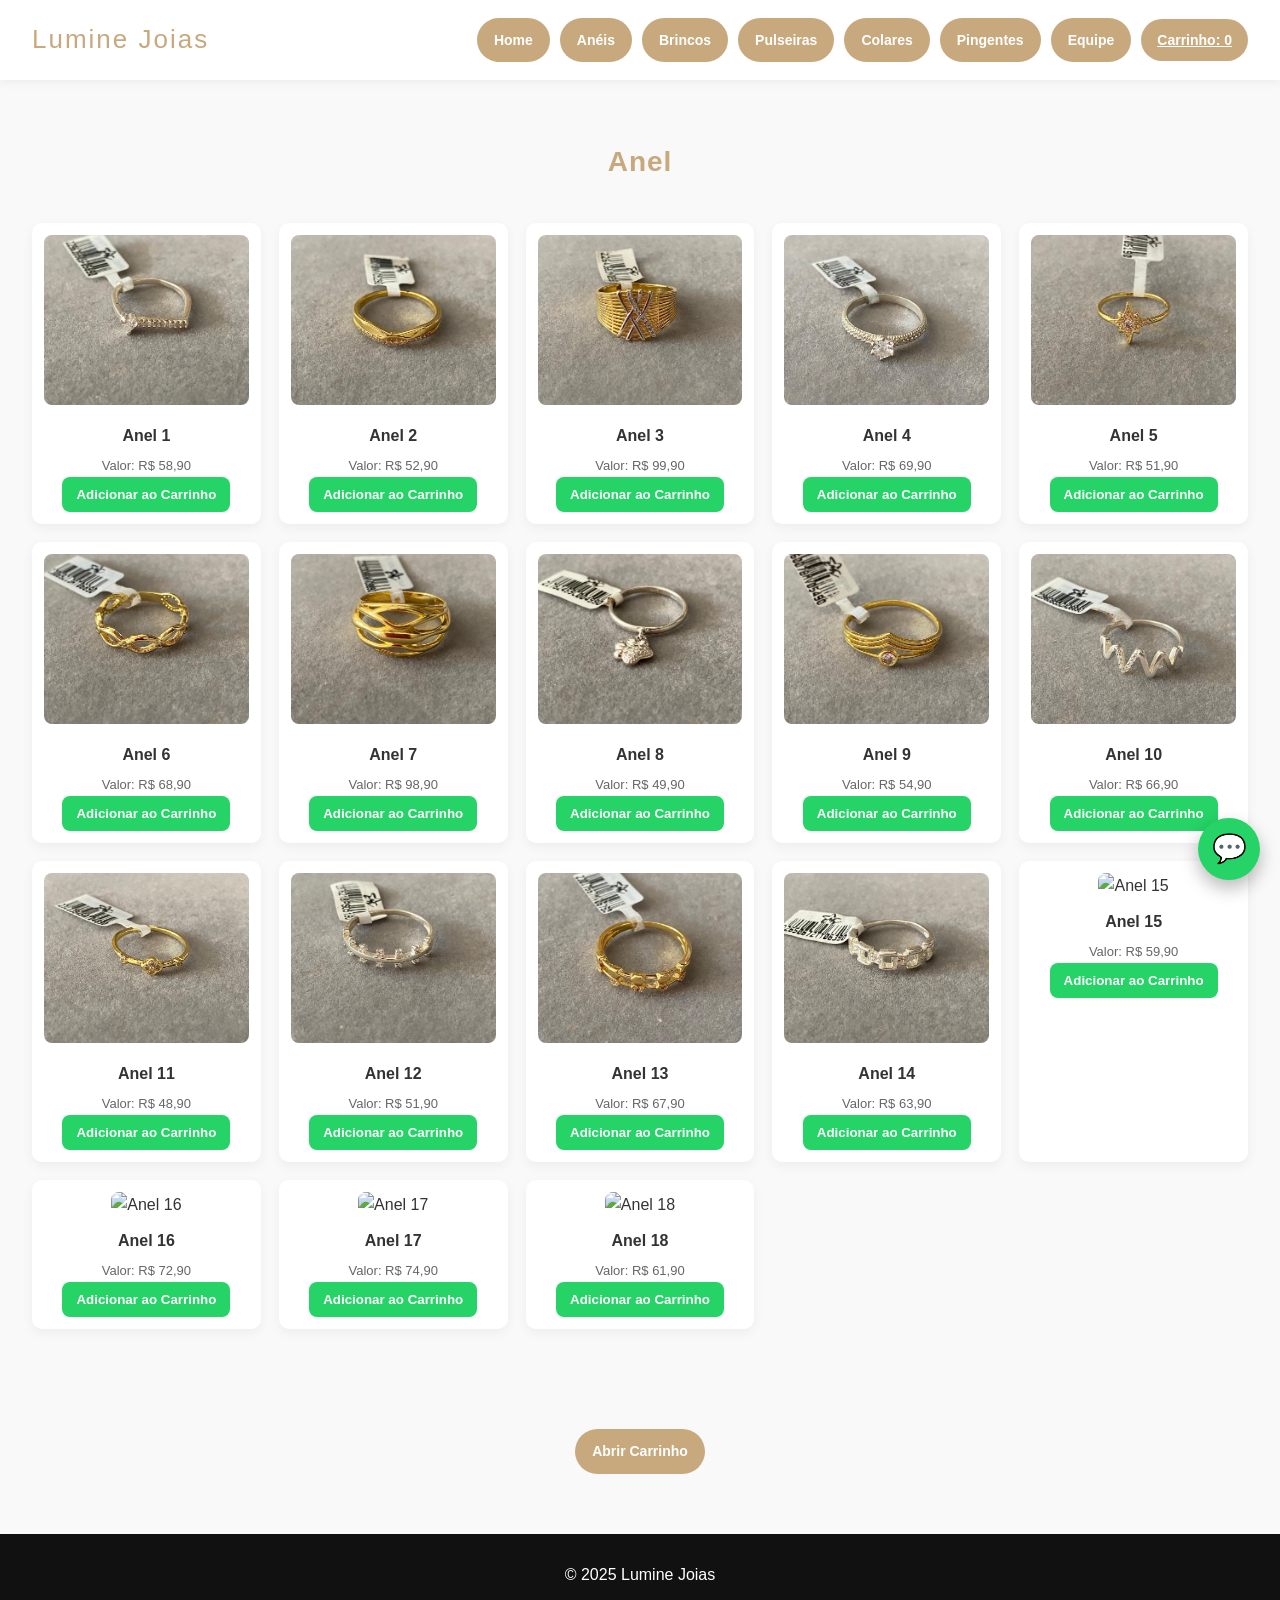
==== commit 34a4f9d1: "Update anel.html" ====
--- a/anel.html
+++ b/anel.html
@@ -12,7 +12,13 @@
 <header>
   <div class="logo">Lumine Joias</div>
   <div>
-    <a class="btn" href="index.html">Voltar</a>
+    <a class="btn" href="index.html">Home</a>
+    <a class="btn" href="anel.html">Anéis</a>
+    <a class="btn" href="brinco.html">Brincos</a>
+    <a class="btn" href="pulseira.html">Pulseiras</a>
+    <a class="btn" href="colar.html">Colares</a>
+    <a class="btn" href="pingente.html">Pingentes</a>
+    <a class="btn" href="cadastroequipe.html">Equipe</a>
     <a href="carrinho.html" class="cart-indicator">Carrinho: <span id="cart-count">0</span></a>
   </div>
 </header>
